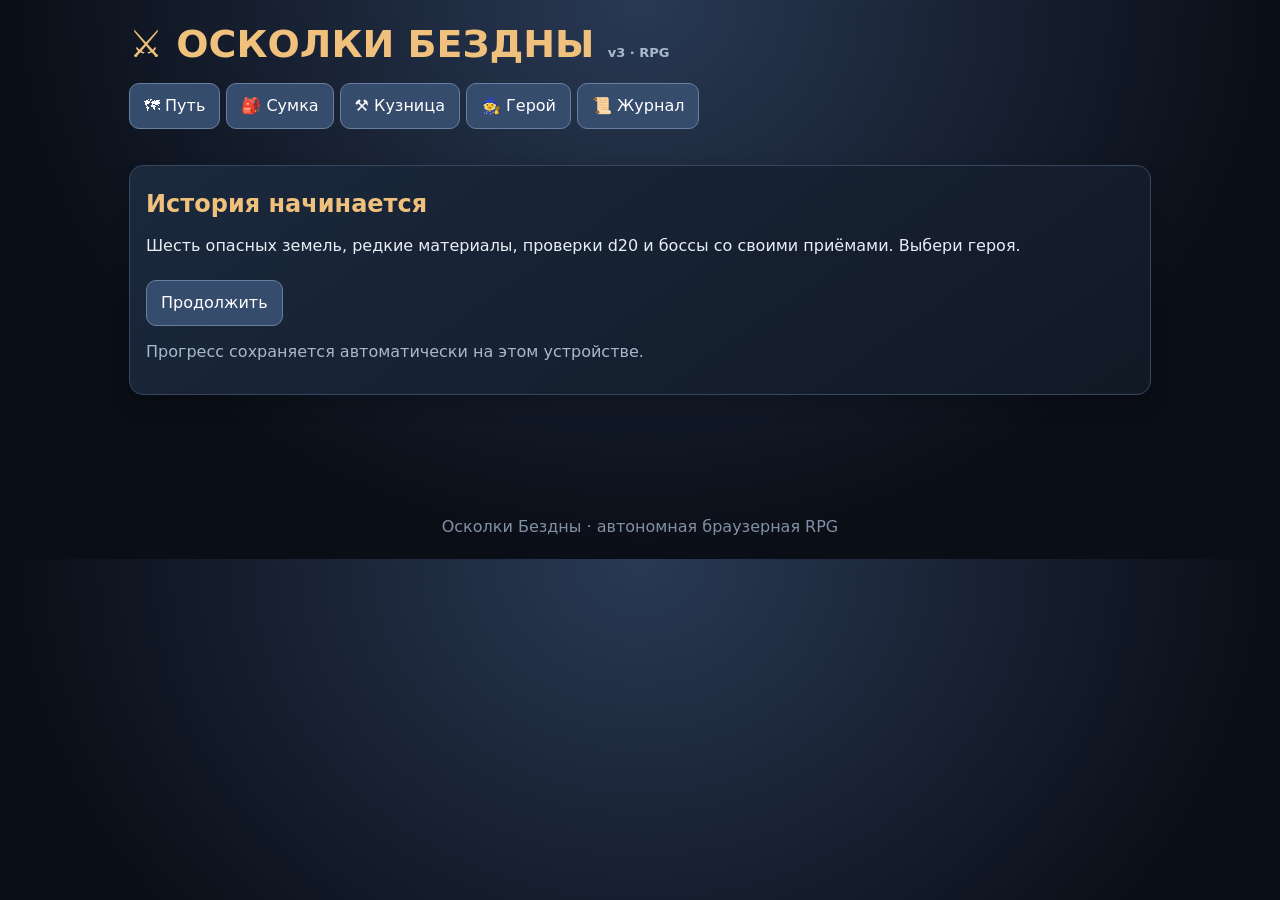
==== v3/index.html @ 8a58c94a "Add Shards of the Abyss v3: v3/index.html" ====
<!doctype html><html lang="ru"><head><meta charset="utf-8"><meta name="viewport" content="width=device-width,initial-scale=1,viewport-fit=cover"><meta name="theme-color" content="#111925"><meta name="description" content="Осколки Бездны — мобильная фэнтези RPG с бросками d20, боссами и крафтом"><title>Осколки Бездны — RPG</title><link rel="stylesheet" href="style.css"></head><body><header><h1>⚔ ОСКОЛКИ БЕЗДНЫ <small>v3 · RPG</small></h1><nav id="nav"><button data-tab="journey">🗺 Путь</button><button data-tab="bag">🎒 Сумка</button><button data-tab="forge">⚒ Кузница</button><button data-tab="hero">🧙 Герой</button><button data-tab="journal">📜 Журнал</button></nav></header><main><section id="setup" class="panel"><h2>История начинается</h2><p>Шесть опасных земель, редкие материалы, проверки d20 и боссы со своими приёмами. Выбери героя.</p><div class="buttons" id="classes"></div><p><button id="continue">Продолжить</button></p><p class="muted">Прогресс сохраняется автоматически на этом устройстве.</p></section><section id="app" hidden><div id="hud" class="panel"></div><div id="journey" class="tab"><div id="place" class="panel"></div><div id="battle" class="panel"></div><div id="actions" class="panel buttons sticky"></div><div class="panel"><h3>Хроника</h3><div id="log" class="log"></div></div></div><div id="bag" class="tab panel" hidden></div><div id="forge" class="tab panel" hidden></div><div id="hero" class="tab panel" hidden></div><div id="journal" class="tab panel" hidden></div><div class="panel buttons"><button id="save">💾 Сохранить</button><button id="newgame">Новая игра</button></div></section></main><footer>Осколки Бездны · автономная браузерная RPG</footer><script src="data.js"></script><script src="game.js"></script></body></html>
---- v3/style.css ----
:root{color-scheme:dark;--bg:#0a0e17;--panel:#182233;--edge:#38475f;--gold:#f0c17c;--txt:#e9edf6}*{box-sizing:border-box}body{margin:0;background:radial-gradient(ellipse at top,#293954,var(--bg) 70%);font:16px/1.5 system-ui,sans-serif;color:var(--txt)}header{max-width:1050px;margin:auto;padding:16px 14px 8px}h1{font-size:clamp(23px,5vw,38px);margin:0;color:var(--gold)}h1 small{font-size:13px;color:#a8b8ce}nav{display:flex;gap:6px;overflow-x:auto;padding:10px 0;scrollbar-width:none}nav button{white-space:nowrap}main{max-width:1050px;margin:auto;padding:8px 14px 90px}.panel{background:linear-gradient(145deg,#1b293d,#111925);border:1px solid var(--edge);border-radius:14px;padding:16px;margin:10px 0;box-shadow:0 10px 20px #0003}h2,h3{color:var(--gold);margin:4px 0 12px}p{margin:8px 0 14px}button{min-height:44px;border:1px solid #687fa2;border-radius:10px;padding:10px 14px;background:#354c6d;color:white;font:inherit;cursor:pointer}button:disabled{opacity:.35;cursor:not-allowed}button:active{transform:scale(.98)}button.active{border-color:var(--gold);background:#665134}.buttons{display:flex;flex-wrap:wrap;gap:8px}.stats{display:flex;flex-wrap:wrap;gap:8px}.stats span,.tag{background:#2a3a51;padding:5px 9px;border-radius:8px}.muted{color:#aab8cc}.gold{color:var(--gold)}.cards{display:grid;grid-template-columns:repeat(auto-fit,minmax(230px,1fr));gap:12px}.card{background:#202f43;border:1px solid #4c6281;border-radius:12px;padding:14px}.card strong{display:block}.boss{display:grid;grid-template-columns:minmax(140px,260px) 1fr;gap:15px;align-items:center}.boss img{width:100%;border-radius:12px;border:1px solid #846d79;aspect-ratio:4/3;object-fit:cover;background:#151927}.bar{height:11px;background:#4a303b;border-radius:8px;overflow:hidden;margin:10px 0}.bar i{display:block;height:100%;background:#d45b70}.log{height:160px;overflow:auto;white-space:pre-wrap;background:#0b111c;border-radius:8px;padding:12px}.row{border-bottom:1px solid #35455c;padding:10px 0}.sticky{position:sticky;bottom:0;background:#111a29f5;padding:8px;border-top:1px solid #405371;z-index:3}.notice{border-left:3px solid var(--gold);padding-left:12px}.hidden,[hidden]{display:none!important}footer{text-align:center;color:#8290a5;padding:20px}@media(max-width:600px){header{padding:12px 10px 0}main{padding:6px 10px 90px}.panel{padding:13px}.boss{grid-template-columns:1fr}.boss img{max-height:210px}.buttons button{flex:1 1 42%;font-size:14px}.stats span{font-size:13px}nav button{font-size:13px;padding:9px 11px}h2{font-size:21px}}
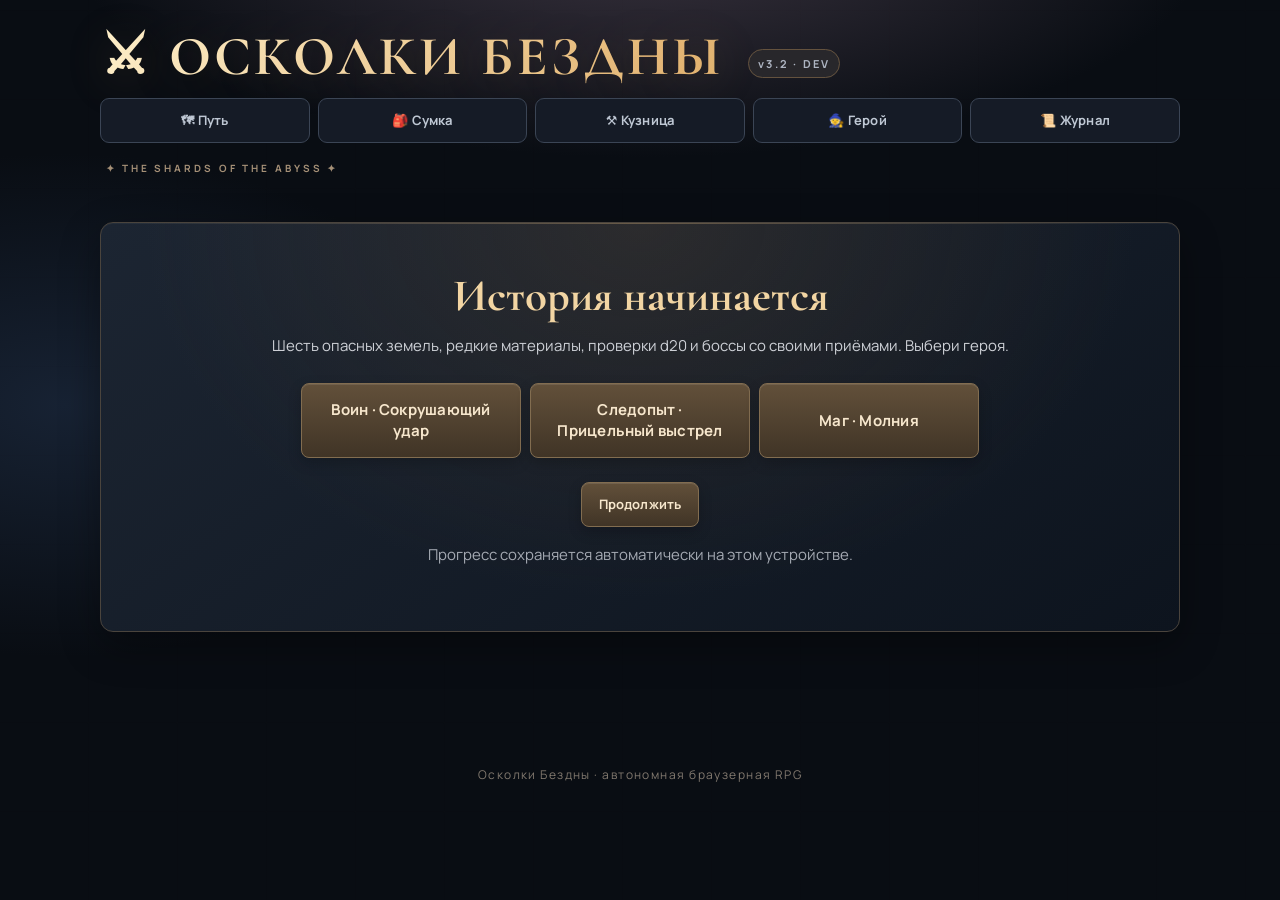
==== commit 3c53fb45: "Wire immersive battle redesign and move hero HUD into combat grid" ====
--- a/v3/index.html
+++ b/v3/index.html
@@ -1 +1 @@
-<!doctype html><html lang="ru"><head><meta charset="utf-8"><meta name="viewport" content="width=device-width,initial-scale=1,viewport-fit=cover"><meta name="theme-color" content="#111925"><meta name="description" content="Осколки Бездны — мобильная фэнтези RPG с бросками d20, боссами и крафтом"><title>Осколки Бездны — RPG</title><link rel="stylesheet" href="style.css"></head><body><header><h1>⚔ ОСКОЛКИ БЕЗДНЫ <small>v3 · RPG</small></h1><nav id="nav"><button data-tab="journey">🗺 Путь</button><button data-tab="bag">🎒 Сумка</button><button data-tab="forge">⚒ Кузница</button><button data-tab="hero">🧙 Герой</button><button data-tab="journal">📜 Журнал</button></nav></header><main><section id="setup" class="panel"><h2>История начинается</h2><p>Шесть опасных земель, редкие материалы, проверки d20 и боссы со своими приёмами. Выбери героя.</p><div class="buttons" id="classes"></div><p><button id="continue">Продолжить</button></p><p class="muted">Прогресс сохраняется автоматически на этом устройстве.</p></section><section id="app" hidden><div id="hud" class="panel"></div><div id="journey" class="tab"><div id="place" class="panel"></div><div id="battle" class="panel"></div><div id="actions" class="panel buttons sticky"></div><div class="panel"><h3>Хроника</h3><div id="log" class="log"></div></div></div><div id="bag" class="tab panel" hidden></div><div id="forge" class="tab panel" hidden></div><div id="hero" class="tab panel" hidden></div><div id="journal" class="tab panel" hidden></div><div class="panel buttons"><button id="save">💾 Сохранить</button><button id="newgame">Новая игра</button></div></section></main><footer>Осколки Бездны · автономная браузерная RPG</footer><script src="data.js"></script><script src="game.js"></script></body></html>+<!doctype html><html lang="ru"><head><meta charset="utf-8"><meta name="viewport" content="width=device-width,initial-scale=1,viewport-fit=cover"><meta name="theme-color" content="#111925"><meta name="description" content="Осколки Бездны — мобильная фэнтези RPG с бросками d20, боссами и крафтом"><title>Осколки Бездны — RPG</title><link rel="stylesheet" href="style.css"><link rel="stylesheet" href="battle-redesign.css"></head><body><header><h1>⚔ ОСКОЛКИ БЕЗДНЫ <small>v3.2 · DEV</small></h1><nav id="nav"><button data-tab="journey">🗺 Путь</button><button data-tab="bag">🎒 Сумка</button><button data-tab="forge">⚒ Кузница</button><button data-tab="hero">🧙 Герой</button><button data-tab="journal">📜 Журнал</button></nav></header><main><section id="setup" class="panel"><h2>История начинается</h2><p>Шесть опасных земель, редкие материалы, проверки d20 и боссы со своими приёмами. Выбери героя.</p><div class="buttons" id="classes"></div><p><button id="continue">Продолжить</button></p><p class="muted">Прогресс сохраняется автоматически на этом устройстве.</p></section><section id="app" hidden><div id="journey" class="tab"><div id="hud" class="panel"></div><div id="place" class="panel"></div><div id="battle" class="panel"></div><div id="actions" class="panel buttons sticky"></div><div class="panel"><h3>Хроника</h3><div id="log" class="log"></div></div></div><div id="bag" class="tab panel" hidden></div><div id="forge" class="tab panel" hidden></div><div id="hero" class="tab panel" hidden></div><div id="journal" class="tab panel" hidden></div><div class="panel buttons"><button id="save">💾 Сохранить</button><button id="newgame">Новая игра</button></div></section></main><footer>Осколки Бездны · автономная браузерная RPG</footer><script src="data.js"></script><script src="game.js"></script></body></html>
--- a/v3/style.css
+++ b/v3/style.css
@@ -1 +1,13 @@
-:root{color-scheme:dark;--bg:#0a0e17;--panel:#182233;--edge:#38475f;--gold:#f0c17c;--txt:#e9edf6}*{box-sizing:border-box}body{margin:0;background:radial-gradient(ellipse at top,#293954,var(--bg) 70%);font:16px/1.5 system-ui,sans-serif;color:var(--txt)}header{max-width:1050px;margin:auto;padding:16px 14px 8px}h1{font-size:clamp(23px,5vw,38px);margin:0;color:var(--gold)}h1 small{font-size:13px;color:#a8b8ce}nav{display:flex;gap:6px;overflow-x:auto;padding:10px 0;scrollbar-width:none}nav button{white-space:nowrap}main{max-width:1050px;margin:auto;padding:8px 14px 90px}.panel{background:linear-gradient(145deg,#1b293d,#111925);border:1px solid var(--edge);border-radius:14px;padding:16px;margin:10px 0;box-shadow:0 10px 20px #0003}h2,h3{color:var(--gold);margin:4px 0 12px}p{margin:8px 0 14px}button{min-height:44px;border:1px solid #687fa2;border-radius:10px;padding:10px 14px;background:#354c6d;color:white;font:inherit;cursor:pointer}button:disabled{opacity:.35;cursor:not-allowed}button:active{transform:scale(.98)}button.active{border-color:var(--gold);background:#665134}.buttons{display:flex;flex-wrap:wrap;gap:8px}.stats{display:flex;flex-wrap:wrap;gap:8px}.stats span,.tag{background:#2a3a51;padding:5px 9px;border-radius:8px}.muted{color:#aab8cc}.gold{color:var(--gold)}.cards{display:grid;grid-template-columns:repeat(auto-fit,minmax(230px,1fr));gap:12px}.card{background:#202f43;border:1px solid #4c6281;border-radius:12px;padding:14px}.card strong{display:block}.boss{display:grid;grid-template-columns:minmax(140px,260px) 1fr;gap:15px;align-items:center}.boss img{width:100%;border-radius:12px;border:1px solid #846d79;aspect-ratio:4/3;object-fit:cover;background:#151927}.bar{height:11px;background:#4a303b;border-radius:8px;overflow:hidden;margin:10px 0}.bar i{display:block;height:100%;background:#d45b70}.log{height:160px;overflow:auto;white-space:pre-wrap;background:#0b111c;border-radius:8px;padding:12px}.row{border-bottom:1px solid #35455c;padding:10px 0}.sticky{position:sticky;bottom:0;background:#111a29f5;padding:8px;border-top:1px solid #405371;z-index:3}.notice{border-left:3px solid var(--gold);padding-left:12px}.hidden,[hidden]{display:none!important}footer{text-align:center;color:#8290a5;padding:20px}@media(max-width:600px){header{padding:12px 10px 0}main{padding:6px 10px 90px}.panel{padding:13px}.boss{grid-template-columns:1fr}.boss img{max-height:210px}.buttons button{flex:1 1 42%;font-size:14px}.stats span{font-size:13px}nav button{font-size:13px;padding:9px 11px}h2{font-size:21px}}+@import url('https://fonts.googleapis.com/css2?family=Cormorant+Garamond:wght@500;600;700&family=Manrope:wght@400;500;600;700;800&display=swap');
+:root{color-scheme:dark;--bg:#090d13;--panel:#151b26;--edge:#4b443b;--gold:#e6ba72;--goldlight:#ffe0a0;--txt:#e9e5dd;--muted:#a5aab3;--red:#ce6470;--blue:#699fda}
+*{box-sizing:border-box}html{scroll-behavior:smooth}body{margin:0;min-height:100vh;color:var(--txt);font:15px/1.65 Manrope,system-ui,sans-serif;background:radial-gradient(ellipse 60% 34% at 50% -8%,#3b3440 0%,transparent 75%),radial-gradient(ellipse 40% 35% at 5% 45%,#172233 0%,transparent 80%),#090d13;background-attachment:fixed}
+body:before{content:"";position:fixed;inset:0;pointer-events:none;opacity:.16;background-image:repeating-linear-gradient(90deg,transparent 0 87px,#d8b77808 88px 89px),repeating-linear-gradient(0deg,transparent 0 87px,#d8b77808 88px 89px);z-index:-1}
+header{max-width:1120px;margin:auto;padding:26px 20px 8px}h1,h2,h3{font-family:'Cormorant Garamond',Georgia,serif;font-weight:700;line-height:1.12}h1{font-size:clamp(33px,6vw,55px);letter-spacing:.06em;margin:0;background:linear-gradient(100deg,#fff1cc,#e5b775 55%,#aa7747);-webkit-background-clip:text;background-clip:text;color:transparent;text-shadow:0 5px 45px #c18a4a40}h1 small{font:700 11px/1.4 Manrope,sans-serif;letter-spacing:.2em;color:#aeb5c2;vertical-align:middle;background:#28272b;border:1px solid #64523e;padding:6px 9px;border-radius:30px;margin-left:7px}header:after{content:"✦  THE SHARDS OF THE ABYSS  ✦";display:block;font:700 10px Manrope,sans-serif;letter-spacing:.29em;color:#a59077;margin:3px 0 18px 6px}
+nav{display:flex;gap:8px;overflow-x:auto;padding:10px 0 15px;scrollbar-width:none}nav::-webkit-scrollbar{display:none}nav button{white-space:nowrap;flex:1;border-radius:9px;font-size:13px;font-weight:700;background:#151b26;border-color:#3b4555;color:#bfc8d4;box-shadow:none}nav button.active{background:linear-gradient(135deg,#60492e,#312b29);border-color:#b38a53;color:#ffe4b5;box-shadow:inset 0 0 0 1px #d7a86130,0 5px 20px #0005}
+main{max-width:1120px;margin:auto;padding:8px 20px 100px}.panel{position:relative;overflow:hidden;background:linear-gradient(145deg,#1b2430f5 0%,#121923f7 64%,#111620fa);border:1px solid #4a443d;border-radius:13px;padding:22px;margin:13px 0;box-shadow:inset 0 1px #ffffff0a,0 14px 40px #0005}.panel:before{content:"";position:absolute;left:20px;right:20px;top:0;height:1px;background:linear-gradient(90deg,transparent,#d3a96d55,transparent)}h2{font-size:clamp(27px,4vw,39px);margin:0 0 13px;color:#f2d5a3}h3{font-size:26px;margin:2px 0 12px;color:#e8c58c}p{margin:10px 0 16px;color:#cdd0d6}button{min-height:45px;border:1px solid #826d50;border-radius:8px;padding:11px 17px;background:linear-gradient(180deg,#62503a,#403426);color:#f7e7cd;font:700 13px Manrope,system-ui,sans-serif;letter-spacing:.015em;cursor:pointer;box-shadow:inset 0 1px #ffffff18,0 5px 14px #0003;transition:transform .13s,border-color .13s,filter .13s}button:hover{border-color:#d6b278;filter:brightness(1.15)}button:active{transform:translateY(2px)}button:focus-visible{outline:2px solid #f4d99d;outline-offset:3px}button:disabled{opacity:.38;cursor:not-allowed;filter:grayscale(.6)}button:disabled:hover{border-color:#826d50}.buttons{display:flex;flex-wrap:wrap;gap:9px}.buttons button{flex:1 1 auto}.stats{display:flex;flex-wrap:wrap;gap:9px}.stats span,.tag{display:inline-flex;align-items:center;gap:4px;background:linear-gradient(180deg,#293545,#1b2533);border:1px solid #3d4b5e;padding:8px 12px;border-radius:7px;font-size:13px;font-weight:700;color:#dbe1e9}.stats span:nth-child(3){border-color:#77454b;color:#ffb9be}.stats span:nth-child(4){border-color:#416082;color:#b4d5ff}.stats span:nth-child(7){border-color:#76613d;color:#f8d493}.muted{color:var(--muted)}.gold{color:var(--goldlight)}.cards{display:grid;grid-template-columns:repeat(auto-fit,minmax(245px,1fr));gap:13px}.card{position:relative;background:radial-gradient(circle at 100% 0%,#3d344044,transparent 60%),linear-gradient(160deg,#273244,#18202c);border:1px solid #605347;border-radius:11px;padding:19px;box-shadow:inset 0 1px #ffffff0c}.card:before{content:"✧";position:absolute;right:14px;top:4px;font-size:27px;color:#c9a16b70}.card strong{display:block;color:#f3d69f;font:700 25px 'Cormorant Garamond',serif;padding-right:20px}.card p{font-size:13px}.boss{display:grid;grid-template-columns:minmax(160px,320px) 1fr;gap:24px;align-items:center}.boss img{display:block;width:100%;aspect-ratio:4/3;object-fit:cover;border:1px solid #a07c59;border-radius:9px;background:#131725;box-shadow:0 0 35px #bc5d6533}.boss h2{font-size:clamp(25px,4vw,38px)}.bar{height:15px;background:#30232b;border:1px solid #79525a;border-radius:99px;overflow:hidden;margin:14px 0;box-shadow:inset 0 2px 7px #0008}.bar i{display:block;height:100%;background:linear-gradient(90deg,#802f44,#e46c76,#ffabb0);box-shadow:0 0 18px #e35d78aa;transition:width .25s}.log{height:180px;overflow:auto;white-space:pre-wrap;background:#090f19;border:1px solid #343b4b;border-radius:9px;padding:17px;color:#b8c7d5;font:13px/1.8 ui-monospace,Consolas,monospace}.row{border-bottom:1px solid #354153;padding:13px 3px}.row:last-child{border-bottom:0}.sticky{position:sticky;bottom:10px;background:linear-gradient(180deg,#242d39fa,#151c27fc);padding:13px;border:1px solid #a08358;box-shadow:0 0 30px #000b;z-index:3;backdrop-filter:blur(15px)}#setup{padding:clamp(20px,5vw,48px);text-align:center;background:radial-gradient(ellipse at 50% 0%,#54433155,transparent 65%),linear-gradient(145deg,#1c2532,#0d141e)}#setup h2{font-size:45px}#setup>.buttons{justify-content:center;margin:24px 0}#setup .buttons button{flex:0 1 220px;min-height:75px;font-size:15px}#place{background:radial-gradient(ellipse at 100% 0%,#a77d2c16,transparent 60%),linear-gradient(145deg,#1b2430,#121923)}#place h2:before{content:"✦";color:#ba8c54;margin-right:12px}#battle{min-height:160px}#hud{border-color:#685640}#actions button:first-child{background:linear-gradient(180deg,#815a35,#503a27);border-color:#c19459}#actions button:nth-child(2){background:linear-gradient(180deg,#46527c,#2b3454);border-color:#7584bd}#actions button:nth-child(3){background:linear-gradient(180deg,#395b5c,#254143);border-color:#6c9e96}#actions button:nth-child(4){background:linear-gradient(180deg,#684054,#472d40);border-color:#a36d86}#forge .card button{width:100%}#journal .row{font-size:14px}#bag .row{display:flex;justify-content:space-between;gap:10px}footer{text-align:center;color:#82796f;font-size:12px;letter-spacing:.12em;padding:20px}[hidden],.hidden{display:none!important}
+@media(min-width:950px){#journey{display:grid;grid-template-columns:1.1fr .9fr;gap:0 14px}#journey #place{grid-column:1 / -1}#journey #battle{grid-column:1}#journey #actions{grid-column:2;align-self:start;position:static;display:flex;flex-direction:column}#journey #actions button{width:100%}#journey>.panel:last-child{grid-column:1/-1}}
+@media(max-width:700px){header{padding:17px 13px 4px}main{padding:4px 11px 110px}header:after{font-size:8px;letter-spacing:.16em;margin-bottom:10px}.panel{padding:16px;margin:10px 0}nav{position:fixed;bottom:0;left:0;right:0;z-index:10;display:grid;grid-template-columns:repeat(5,minmax(0,1fr));gap:2px;padding:7px max(5px,env(safe-area-inset-right)) calc(7px + env(safe-area-inset-bottom)) max(5px,env(safe-area-inset-left));background:#0f1621f5;border-top:1px solid #8a6d48;box-shadow:0 -10px 30px #0009;backdrop-filter:blur(15px)}nav button{min-width:0;min-height:50px;margin:0;padding:8px 2px;border-radius:7px;font-size:10px;line-height:1.4;white-space:normal}h1{font-size:clamp(27px,7vw,42px)}h1 small{font-size:9px}.boss{grid-template-columns:1fr;gap:11px}.boss img{max-height:230px;object-fit:cover}.buttons button{flex:1 1 44%;font-size:12px;padding:11px 7px}.stats{gap:6px}.stats span{font-size:12px;padding:6px 8px}h2{font-size:28px}h3{font-size:24px}#setup h2{font-size:35px}#setup .buttons button{flex:1 1 40%;min-height:65px}.sticky{bottom:72px;padding:10px}#actions button{min-height:48px}#journey>.panel:last-child{margin-bottom:10px}}
+@media(prefers-reduced-motion:reduce){*,*:before,*:after{transition:none!important;scroll-behavior:auto!important}}
+
+/* Work in progress: illustrated combat layout */
+#battle{background:radial-gradient(ellipse at 40% 30%,#79444922,transparent 75%),linear-gradient(145deg,#1b2533,#0d131c)}.boss{grid-template-columns:minmax(230px,1.15fr) minmax(180px,1fr);gap:20px}.boss img.creature-art{width:100%;max-height:370px;aspect-ratio:6/4;object-fit:cover;border:1px solid #b18c62;box-shadow:0 0 0 4px #0d121b,0 0 28px #aa6b5b44}.boss>div:last-child{padding:12px}.boss h2{color:#ffe1ae}#battle .bar{height:18px}@media(max-width:700px){.boss{grid-template-columns:1fr;gap:10px}.boss img.creature-art{max-height:230px;aspect-ratio:16/9}.boss>div:last-child{padding:0 4px}#battle{padding:12px}}
--- a/v3/battle-redesign.css
+++ b/v3/battle-redesign.css
@@ -0,0 +1,33 @@
+/* Battle layout v3.2 — staging, typography, responsive character rail */
+:root{--battle-gold:#efc989;--battle-border:#765b3f}
+#journey{display:grid;grid-template-columns:minmax(200px,.7fr) minmax(0,2fr) minmax(230px,.9fr);gap:14px;align-items:start}
+#journey #place{grid-column:1/-1;grid-row:1;position:relative;min-height:140px;padding:26px 30px;background:linear-gradient(90deg,#0e1725de,#0b111dc9),radial-gradient(ellipse at 65% 30%,#8c604c77,transparent 65%);border-color:#8b6b45}
+#journey #place:after{content:"✧   ХРОНИКИ РАСКОЛОТОГО МИРА   ✧";font:700 10px Manrope,sans-serif;letter-spacing:.28em;color:#d2a870;position:absolute;right:22px;bottom:12px}
+#journey #battle{grid-column:2;grid-row:2/4;margin:0;padding:10px;background:#0b1119;border-color:#896d4b;min-width:0}
+#journey #actions{grid-column:3;grid-row:2;display:flex;flex-direction:column;position:static;align-self:start;margin:0;gap:8px;background:#101923;border-color:#735c42}
+#journey #actions button{width:100%;min-height:62px;font-size:13px;line-height:1.3;white-space:normal}
+#journey>.panel:last-child{grid-column:3;grid-row:3;margin:0}
+#hud{grid-column:1;grid-row:2/4;margin:0;position:relative;background:linear-gradient(170deg,#182537,#0c131e);border-color:#755b3d}
+#hud:before{content:"✦  ПЕРСОНАЖ";display:block;color:#e4bd80;font:700 11px Manrope,sans-serif;letter-spacing:.18em;margin-bottom:14px}
+#hud .stats{display:grid;grid-template-columns:1fr 1fr;gap:7px}
+#hud .stats span{display:flex;justify-content:center;min-height:41px;font-size:12px;white-space:nowrap;padding:8px 5px}
+#hud .stats span:first-child{grid-column:1/-1;font-size:17px;color:#f2d4a5;background:linear-gradient(100deg,#2e3a4c,#1a2634)}
+.battle-stage{position:relative;overflow:hidden;background:#0b111a}
+.stage-header{display:flex;justify-content:space-between;gap:8px;align-items:center;padding:12px 15px 0;font-size:10px;letter-spacing:.15em;color:#aab7c8;font-weight:800}
+.stage-eyebrow{color:#f2c782}.stage-region{color:#b6a28d;text-align:right}.stage-name{text-align:center;font:700 clamp(27px,3vw,43px) 'Cormorant Garamond',Georgia,serif;color:#f5d8a4;line-height:1.05;padding:7px 10px}
+.enemy-hp{height:23px;border:1px solid #b18b5e;background:#301e25;border-radius:4px;overflow:hidden;position:relative;margin:8px 17px 12px;box-shadow:inset 0 2px 6px #000}
+.enemy-hp-fill{height:100%;background:linear-gradient(90deg,#7e1d31,#c3374d,#f66e73);box-shadow:0 0 22px #f64f65;transition:width .24s}
+.enemy-hp span{position:absolute;inset:0;display:grid;place-items:center;font-size:12px;font-weight:800;text-shadow:0 2px 5px #000}
+.scene-frame{position:relative;min-height:330px;overflow:hidden;border:1px solid #7a5a3c;background:radial-gradient(ellipse at center,#27364a,#090e16)}
+.scene-frame .creature-art{display:block;width:100%;height:clamp(300px,38vw,520px);object-fit:cover;object-position:center;filter:saturate(1.1) contrast(1.05)}
+.scene-vignette{pointer-events:none;position:absolute;inset:0;box-shadow:inset 0 0 90px 35px #070b13,inset 0 -85px 70px #080c13a8}
+.scene-caption{position:absolute;bottom:0;left:0;right:0;display:flex;justify-content:space-around;gap:5px;flex-wrap:wrap;padding:14px 8px;background:linear-gradient(transparent,#060a11ed);font-size:11px;font-weight:700;color:#e7cba4}
+.scene-caption span{background:#111925bb;border:1px solid #725b42;border-radius:6px;padding:5px 8px}
+.scene-footer{display:grid;grid-template-columns:1fr 1fr;gap:10px;padding:13px 10px 9px}
+.scene-footer>div{background:#192332;border:1px solid #534737;border-radius:6px;padding:9px 11px;min-width:0}
+.scene-footer strong{display:block;color:#eed1a4;font-size:12px;line-height:1.4}
+.tiny-heading{display:block;color:#a5a9b4;font-size:9px;font-weight:800;letter-spacing:.13em;margin-bottom:4px}
+.charge-warning{color:#ffc5a0;background:#6b352b66;border:1px solid #b45f44;border-radius:7px;padding:10px;text-align:center;font-weight:800}
+#journey .log{height:200px}
+@media(max-width:950px){#journey{grid-template-columns:minmax(0,1fr) minmax(0,1fr)}#journey #place{grid-column:1/-1}#journey #battle{grid-column:1/-1;grid-row:2}#journey #actions{grid-column:2;grid-row:3}#journey>.panel:last-child{grid-column:1;grid-row:3}#hud{grid-column:1/-1;grid-row:1;margin:0}#hud .stats{display:flex}#hud .stats span:first-child{font-size:13px}.scene-frame .creature-art{height:420px}}
+@media(max-width:650px){#journey{display:flex;flex-direction:column;gap:9px}#journey #place,#journey #battle,#journey #actions,#journey>.panel:last-child{width:100%;margin:0}#hud{margin:0 0 10px}#hud:before{margin-bottom:7px}#hud .stats{display:flex;gap:5px}#hud .stats span{font-size:11px;min-height:34px;padding:5px 7px}#journey #place{padding:15px 14px 26px;min-height:unset}#journey #place:after{font-size:7px;right:12px;bottom:7px;letter-spacing:.12em}#journey #actions{display:grid;grid-template-columns:1fr 1fr;position:sticky;bottom:76px;z-index:4;padding:10px;gap:6px}#journey #actions button{min-height:51px;font-size:11px;padding:7px 5px}.scene-frame{min-height:210px}.scene-frame .creature-art{height:260px}.scene-vignette{box-shadow:inset 0 0 35px 12px #070b13,inset 0 -60px 45px #080c13a8}.scene-caption{font-size:10px}.stage-name{font-size:31px}.stage-header{font-size:9px}.scene-footer{gap:5px}.scene-footer>div{padding:8px}.scene-footer strong{font-size:11px}#journey .log{height:140px}}
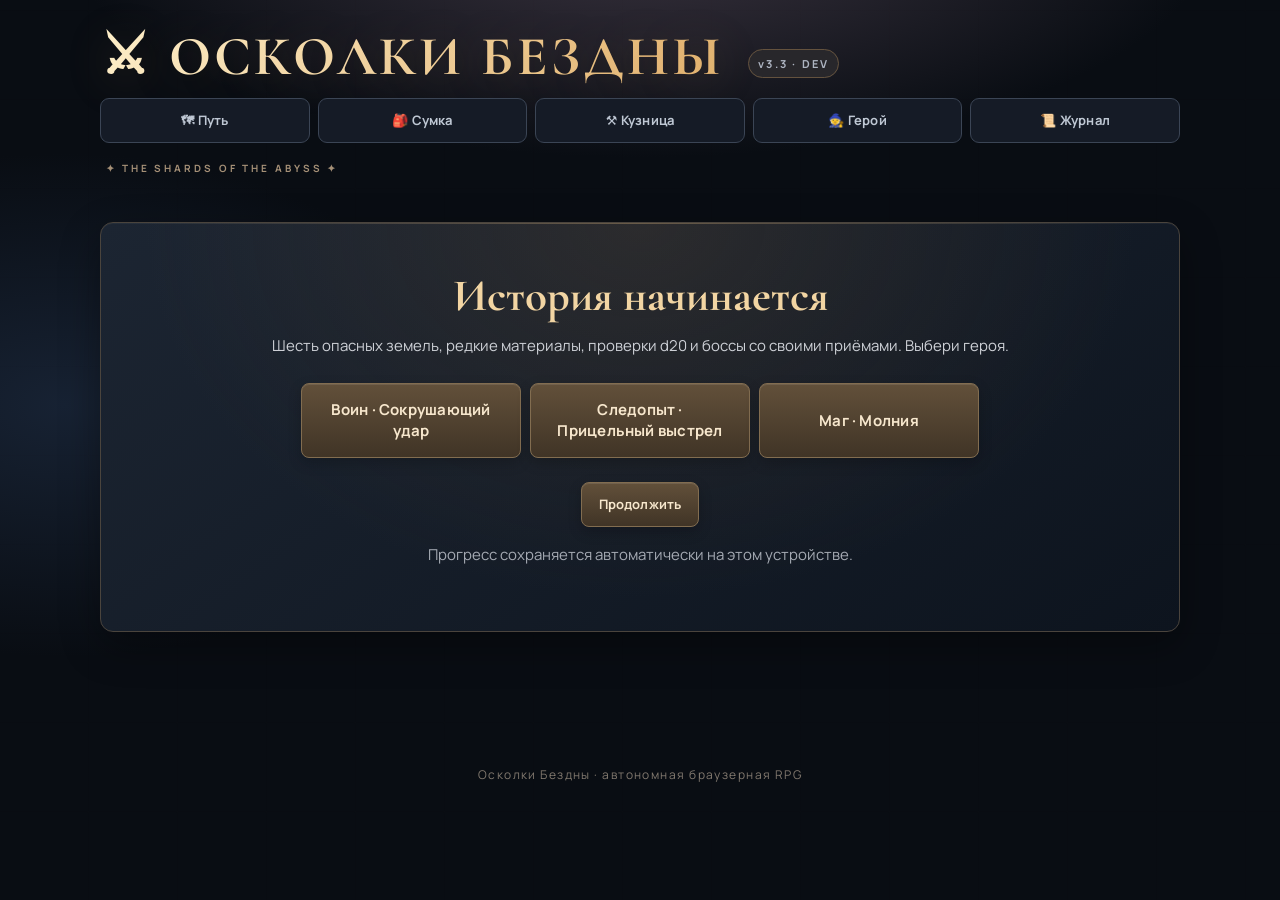
==== commit 7dee0140: "Load cinematic visual redesign in development branch" ====
--- a/v3/index.html
+++ b/v3/index.html
@@ -1 +1 @@
-<!doctype html><html lang="ru"><head><meta charset="utf-8"><meta name="viewport" content="width=device-width,initial-scale=1,viewport-fit=cover"><meta name="theme-color" content="#111925"><meta name="description" content="Осколки Бездны — мобильная фэнтези RPG с бросками d20, боссами и крафтом"><title>Осколки Бездны — RPG</title><link rel="stylesheet" href="style.css"><link rel="stylesheet" href="battle-redesign.css"></head><body><header><h1>⚔ ОСКОЛКИ БЕЗДНЫ <small>v3.2 · DEV</small></h1><nav id="nav"><button data-tab="journey">🗺 Путь</button><button data-tab="bag">🎒 Сумка</button><button data-tab="forge">⚒ Кузница</button><button data-tab="hero">🧙 Герой</button><button data-tab="journal">📜 Журнал</button></nav></header><main><section id="setup" class="panel"><h2>История начинается</h2><p>Шесть опасных земель, редкие материалы, проверки d20 и боссы со своими приёмами. Выбери героя.</p><div class="buttons" id="classes"></div><p><button id="continue">Продолжить</button></p><p class="muted">Прогресс сохраняется автоматически на этом устройстве.</p></section><section id="app" hidden><div id="journey" class="tab"><div id="hud" class="panel"></div><div id="place" class="panel"></div><div id="battle" class="panel"></div><div id="actions" class="panel buttons sticky"></div><div class="panel"><h3>Хроника</h3><div id="log" class="log"></div></div></div><div id="bag" class="tab panel" hidden></div><div id="forge" class="tab panel" hidden></div><div id="hero" class="tab panel" hidden></div><div id="journal" class="tab panel" hidden></div><div class="panel buttons"><button id="save">💾 Сохранить</button><button id="newgame">Новая игра</button></div></section></main><footer>Осколки Бездны · автономная браузерная RPG</footer><script src="data.js"></script><script src="game.js"></script></body></html>+<!doctype html><html lang="ru"><head><meta charset="utf-8"><meta name="viewport" content="width=device-width,initial-scale=1,viewport-fit=cover"><meta name="theme-color" content="#111925"><meta name="description" content="Осколки Бездны — мобильная фэнтези RPG с бросками d20, боссами и крафтом"><title>Осколки Бездны — RPG</title><link rel="stylesheet" href="style.css"><link rel="stylesheet" href="battle-redesign.css"><link rel="stylesheet" href="cinematic.css"></head><body><header><h1>⚔ ОСКОЛКИ БЕЗДНЫ <small>v3.3 · DEV</small></h1><nav id="nav"><button data-tab="journey">🗺 Путь</button><button data-tab="bag">🎒 Сумка</button><button data-tab="forge">⚒ Кузница</button><button data-tab="hero">🧙 Герой</button><button data-tab="journal">📜 Журнал</button></nav></header><main><section id="setup" class="panel"><h2>История начинается</h2><p>Шесть опасных земель, редкие материалы, проверки d20 и боссы со своими приёмами. Выбери героя.</p><div class="buttons" id="classes"></div><p><button id="continue">Продолжить</button></p><p class="muted">Прогресс сохраняется автоматически на этом устройстве.</p></section><section id="app" hidden><div id="journey" class="tab"><div id="hud" class="panel"></div><div id="place" class="panel"></div><div id="battle" class="panel"></div><div id="actions" class="panel buttons sticky"></div><div class="panel"><h3>Хроника</h3><div id="log" class="log"></div></div></div><div id="bag" class="tab panel" hidden></div><div id="forge" class="tab panel" hidden></div><div id="hero" class="tab panel" hidden></div><div id="journal" class="tab panel" hidden></div><div class="panel buttons"><button id="save">💾 Сохранить</button><button id="newgame">Новая игра</button></div></section></main><footer>Осколки Бездны · автономная браузерная RPG</footer><script src="data.js"></script><script src="game.js"></script></body></html>
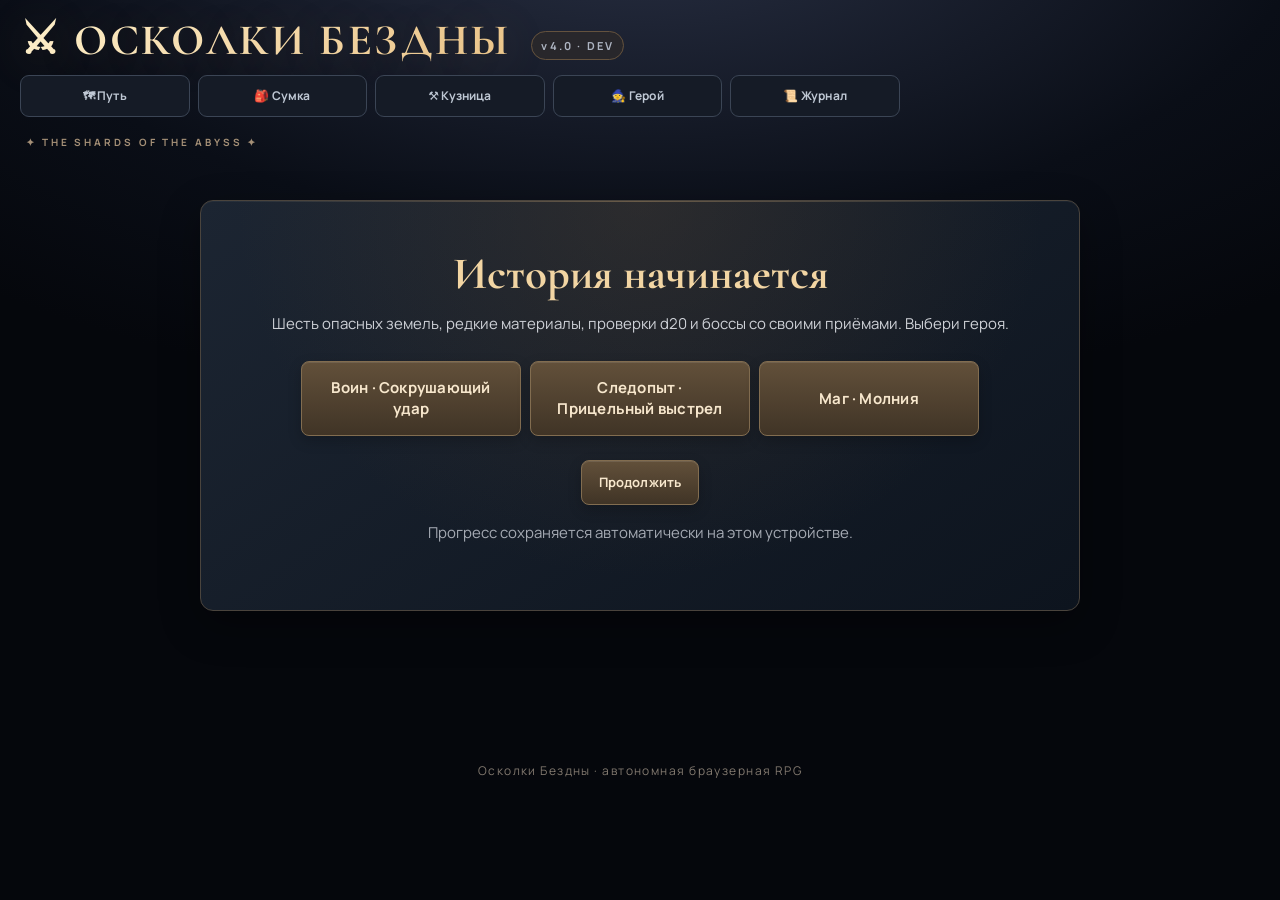
==== commit c785bc56: "Load branching expedition encounters in RPG v4 dev build" ====
--- a/v3/index.html
+++ b/v3/index.html
@@ -1 +1 @@
-<!doctype html><html lang="ru"><head><meta charset="utf-8"><meta name="viewport" content="width=device-width,initial-scale=1,viewport-fit=cover"><meta name="theme-color" content="#111925"><meta name="description" content="Осколки Бездны — мобильная фэнтези RPG с бросками d20, боссами и крафтом"><title>Осколки Бездны — RPG</title><link rel="stylesheet" href="style.css"><link rel="stylesheet" href="battle-redesign.css"><link rel="stylesheet" href="cinematic.css"></head><body><header><h1>⚔ ОСКОЛКИ БЕЗДНЫ <small>v3.3 · DEV</small></h1><nav id="nav"><button data-tab="journey">🗺 Путь</button><button data-tab="bag">🎒 Сумка</button><button data-tab="forge">⚒ Кузница</button><button data-tab="hero">🧙 Герой</button><button data-tab="journal">📜 Журнал</button></nav></header><main><section id="setup" class="panel"><h2>История начинается</h2><p>Шесть опасных земель, редкие материалы, проверки d20 и боссы со своими приёмами. Выбери героя.</p><div class="buttons" id="classes"></div><p><button id="continue">Продолжить</button></p><p class="muted">Прогресс сохраняется автоматически на этом устройстве.</p></section><section id="app" hidden><div id="journey" class="tab"><div id="hud" class="panel"></div><div id="place" class="panel"></div><div id="battle" class="panel"></div><div id="actions" class="panel buttons sticky"></div><div class="panel"><h3>Хроника</h3><div id="log" class="log"></div></div></div><div id="bag" class="tab panel" hidden></div><div id="forge" class="tab panel" hidden></div><div id="hero" class="tab panel" hidden></div><div id="journal" class="tab panel" hidden></div><div class="panel buttons"><button id="save">💾 Сохранить</button><button id="newgame">Новая игра</button></div></section></main><footer>Осколки Бездны · автономная браузерная RPG</footer><script src="data.js"></script><script src="game.js"></script></body></html>+<!doctype html><html lang="ru"><head><meta charset="utf-8"><meta name="viewport" content="width=device-width,initial-scale=1,viewport-fit=cover"><meta name="theme-color" content="#111925"><meta name="description" content="Осколки Бездны — мобильная фэнтези RPG с бросками d20, боссами и крафтом"><title>Осколки Бездны — RPG</title><link rel="stylesheet" href="style.css"><link rel="stylesheet" href="battle-redesign.css"><link rel="stylesheet" href="cinematic.css"></head><body><header><h1>⚔ ОСКОЛКИ БЕЗДНЫ <small>v4.0 · DEV</small></h1><nav id="nav"><button data-tab="journey">🗺 Путь</button><button data-tab="bag">🎒 Сумка</button><button data-tab="forge">⚒ Кузница</button><button data-tab="hero">🧙 Герой</button><button data-tab="journal">📜 Журнал</button></nav></header><main><section id="setup" class="panel"><h2>История начинается</h2><p>Шесть опасных земель, редкие материалы, проверки d20 и боссы со своими приёмами. Выбери героя.</p><div class="buttons" id="classes"></div><p><button id="continue">Продолжить</button></p><p class="muted">Прогресс сохраняется автоматически на этом устройстве.</p></section><section id="app" hidden><div id="journey" class="tab"><div id="hud" class="panel"></div><div id="place" class="panel"></div><div id="battle" class="panel"></div><div id="actions" class="panel buttons sticky"></div><div class="panel"><h3>Хроника</h3><div id="log" class="log"></div></div></div><div id="bag" class="tab panel" hidden></div><div id="forge" class="tab panel" hidden></div><div id="hero" class="tab panel" hidden></div><div id="journal" class="tab panel" hidden></div><div class="panel buttons"><button id="save">💾 Сохранить</button><button id="newgame">Новая игра</button></div></section></main><footer>Осколки Бездны · автономная браузерная RPG</footer><script src="data.js"></script><script src="expeditions.js"></script><script src="game.js"></script></body></html>
--- a/v3/cinematic.css
+++ b/v3/cinematic.css
@@ -0,0 +1,49 @@
+/* CINEMATIC COMBAT UI · isolated design layer */
+:root{--ink:#070b11;--frame:#745535;--ember:#f1c88c}
+html,body{background-color:#060910!important}
+body{background:radial-gradient(ellipse 80% 55% at 50% -10%,#293044 0%,#0a0e17 65%,#05070c 100%)!important}
+body:before{opacity:.08}
+header,main{max-width:1460px}
+header{padding-top:16px}
+header h1{font-size:clamp(30px,3.4vw,52px)}
+header:after{margin-bottom:5px}
+nav{max-width:880px}
+nav button{font-size:12px;min-height:42px}
+#app{position:relative}
+#journey{grid-template-columns:minmax(250px,.77fr) minmax(440px,2.25fr) minmax(260px,.85fr);gap:15px}
+#journey #place{min-height:110px;padding:17px 24px;background:linear-gradient(90deg,#0d1723e9,#101521d9),radial-gradient(ellipse at 65% 20%,#ab683d77,transparent 65%)}
+#journey #place h2{font-size:clamp(27px,3vw,40px);margin-bottom:5px}
+#journey #place p{margin:4px 0 6px;font-size:13px}
+#journey #battle{border:1px solid #a47c49;box-shadow:0 0 0 3px #0b0d12,0 18px 65px #0009;padding:0;background:#080b11}
+#journey #actions{background:linear-gradient(165deg,#172231,#0a111c);border:1px solid #735333;box-shadow:0 15px 40px #0006;padding:12px;gap:9px}
+#journey>.panel:last-child{border:1px solid #534631;background:linear-gradient(#101824,#090f19)}
+#hud{padding:0!important;overflow:hidden;border:1px solid #745a3a;background:linear-gradient(160deg,#1b2839,#0b121c)}
+#hud:before{display:none}
+.hero-crest{display:flex;gap:13px;align-items:center;padding:20px 16px;background:radial-gradient(circle at 15% 20%,#a0783b2d,transparent 60%),linear-gradient(135deg,#2a3040,#121a27);border-bottom:1px solid #675137}
+.hero-avatar{width:73px;height:83px;flex:none;display:grid;place-items:center;background:radial-gradient(circle,#465572,#182234 75%);border:2px solid #bd925d;clip-path:polygon(50% 0,95% 15%,95% 75%,50% 100%,5% 75%,5% 15%);font-size:37px;text-shadow:0 0 25px #e1b36a}
+.hero-identity{min-width:0}.hero-identity small{display:block;color:#bfa680;font-size:9px;letter-spacing:.12em;line-height:1.5}.hero-identity h3{margin:3px 0;color:#f6ddad;font-size:30px}.hero-identity span{font-size:11px;color:#aeb9cb}
+.hero-resource{padding:13px 16px 0}.resource-label{display:flex;justify-content:space-between;font-size:10px;letter-spacing:.11em;color:#d6bd98;font-weight:800}.resource-label b{color:#f4e3cb;letter-spacing:0;font-size:12px}.resource-track{height:13px;border:1px solid #4d4650;border-radius:3px;background:#0b111b;overflow:hidden;margin-top:6px;box-shadow:inset 0 2px 4px #000}.resource-track i{display:block;height:100%;transition:width .2s}.resource-track.health i{background:linear-gradient(90deg,#742635,#bf3e4d,#e47b73);box-shadow:0 0 16px #e35064}.resource-track.mana i{background:linear-gradient(90deg,#264979,#3977bd,#7bbcf7);box-shadow:0 0 16px #518fe7}
+.hero-attributes{display:grid;grid-template-columns:1fr 1fr;gap:7px;padding:20px 14px 15px}.hero-attributes>span{display:grid;grid-template-columns:24px 1fr;align-items:center;gap:2px;background:linear-gradient(145deg,#263143,#141d2a);border:1px solid #4d4b4a;padding:10px;border-radius:7px;color:#dfb778;font-size:20px}.hero-attributes b{font-size:18px;color:#f4e4ce}.hero-attributes small{grid-column:1/-1;font-size:9px;letter-spacing:.13em;color:#a4adbd}.hero-progress{display:flex;justify-content:space-between;background:#0c131e;border-top:1px solid #554635;padding:14px 16px;font-size:10px;font-weight:800;letter-spacing:.12em;color:#c7a877}.hero-progress b{color:#f6dfba}
+.ability-heading{width:100%;font-size:10px;letter-spacing:.2em;color:#d5ad71;font-weight:800;text-align:center;margin:4px 0 8px}
+#journey #actions .ability{display:flex;align-items:center;text-align:left;gap:11px;padding:8px 10px;min-height:72px;border:1px solid #4f5a67;border-radius:8px;background:linear-gradient(110deg,#283548,#111c2b);box-shadow:inset 0 1px #ffffff0c;white-space:normal}
+#journey #actions .ability-0{border-color:#a67b4a;background:linear-gradient(110deg,#58432c,#231e1b)}
+#journey #actions .ability-1{border-color:#6277b6;background:linear-gradient(110deg,#303e67,#161b36)}
+#journey #actions .ability-2{border-color:#548d88;background:linear-gradient(110deg,#234b4b,#122729)}
+#journey #actions .ability-3{border-color:#9b5f78;background:linear-gradient(110deg,#513143,#241924)}
+#journey #actions .ability-4{border-color:#8d7456;background:linear-gradient(110deg,#4b4030,#241e19)}
+.ability-glyph{flex:none;width:45px;height:48px;display:grid;place-items:center;border:1px solid #a58a6588;background:radial-gradient(circle at 50% 20%,#a68b5c40,#0c1422);border-radius:7px;font-size:23px;box-shadow:inset 0 0 12px #0008}
+.ability-info{flex:1;min-width:0}.ability-info strong{display:block;font-size:12px;line-height:1.35;color:#f3e0bf}.ability-info small{display:block;font-size:9px;line-height:1.5;margin-top:4px;color:#aeb6c6}.ability-arrow{color:#bba078;font-size:24px}
+#journey #actions button:hover{filter:brightness(1.28);transform:translateY(-1px)}
+.battle-stage{background:#070a10}
+.stage-header{padding:14px 18px 0}.stage-name{font-size:clamp(34px,3.4vw,51px);padding:8px 10px;color:#f8ddb1;text-shadow:0 3px 20px #000}
+.enemy-hp{margin:5px 24px 14px;height:24px}
+.scene-frame{border:0;border-top:1px solid #765b3e;border-bottom:1px solid #765b3e;min-height:420px}
+.scene-frame .creature-art{height:clamp(390px,41vw,600px);object-fit:contain;background:radial-gradient(ellipse at 50% 38%,#4c3438 0%,#1a1c29 44%,#080b12 85%);padding:8px 0}
+.scene-vignette{box-shadow:inset 0 0 85px 12px #05070e,inset 0 -105px 90px #05070e}
+.scene-caption{padding:18px}
+.scene-footer{padding:15px 18px;gap:14px}.scene-footer>div{padding:12px;background:#121b29;border-color:#68533d}.scene-footer strong{font-size:13px}
+#journey .log{font-size:12px}
+#setup{max-width:880px;margin:30px auto}
+@media(max-width:1150px){#journey{grid-template-columns:minmax(210px,.75fr) minmax(0,1.6fr)}#journey #battle{grid-column:2;grid-row:2/4}#journey #actions{grid-column:1;grid-row:3}#journey>.panel:last-child{grid-column:1/-1;grid-row:4}#hud{grid-column:1;grid-row:2}.scene-frame .creature-art{height:460px}}
+@media(max-width:850px){#journey{display:flex;flex-direction:column}#journey #place,#journey #battle,#journey #actions,#journey>.panel:last-child{width:100%}#hud{width:100%}.hero-crest{padding:13px}.hero-resource{padding:9px 15px 0}.hero-attributes{display:flex;flex-wrap:wrap;padding:12px;gap:6px}.hero-attributes>span{flex:1;min-width:70px}.hero-progress{padding:8px 14px}.scene-frame .creature-art{height:clamp(300px,70vw,490px)}#journey #actions{display:grid;grid-template-columns:1fr 1fr;gap:7px;position:sticky;bottom:72px;z-index:5}#journey #actions .ability{min-height:65px;padding:7px}.ability-heading{grid-column:1/-1;margin:0}.ability-glyph{width:36px;height:39px;font-size:18px}.ability-info strong{font-size:11px}.ability-info small{font-size:8px}.ability-arrow{display:none}}
+@media(max-width:480px){.hero-avatar{width:54px;height:61px;font-size:29px}.hero-identity h3{font-size:25px}.hero-attributes>span{min-width:65px;padding:7px}.scene-frame .creature-art{height:320px}.scene-frame{min-height:320px}.stage-name{font-size:32px}.scene-footer{padding:8px;gap:6px}.scene-footer>div{padding:8px}.scene-footer strong{font-size:11px}#journey #actions .ability{gap:5px;min-height:58px}.ability-glyph{width:29px;height:34px;font-size:16px}.ability-info small{display:none}.ability-info strong{font-size:10px}#journey #actions{bottom:71px}}
